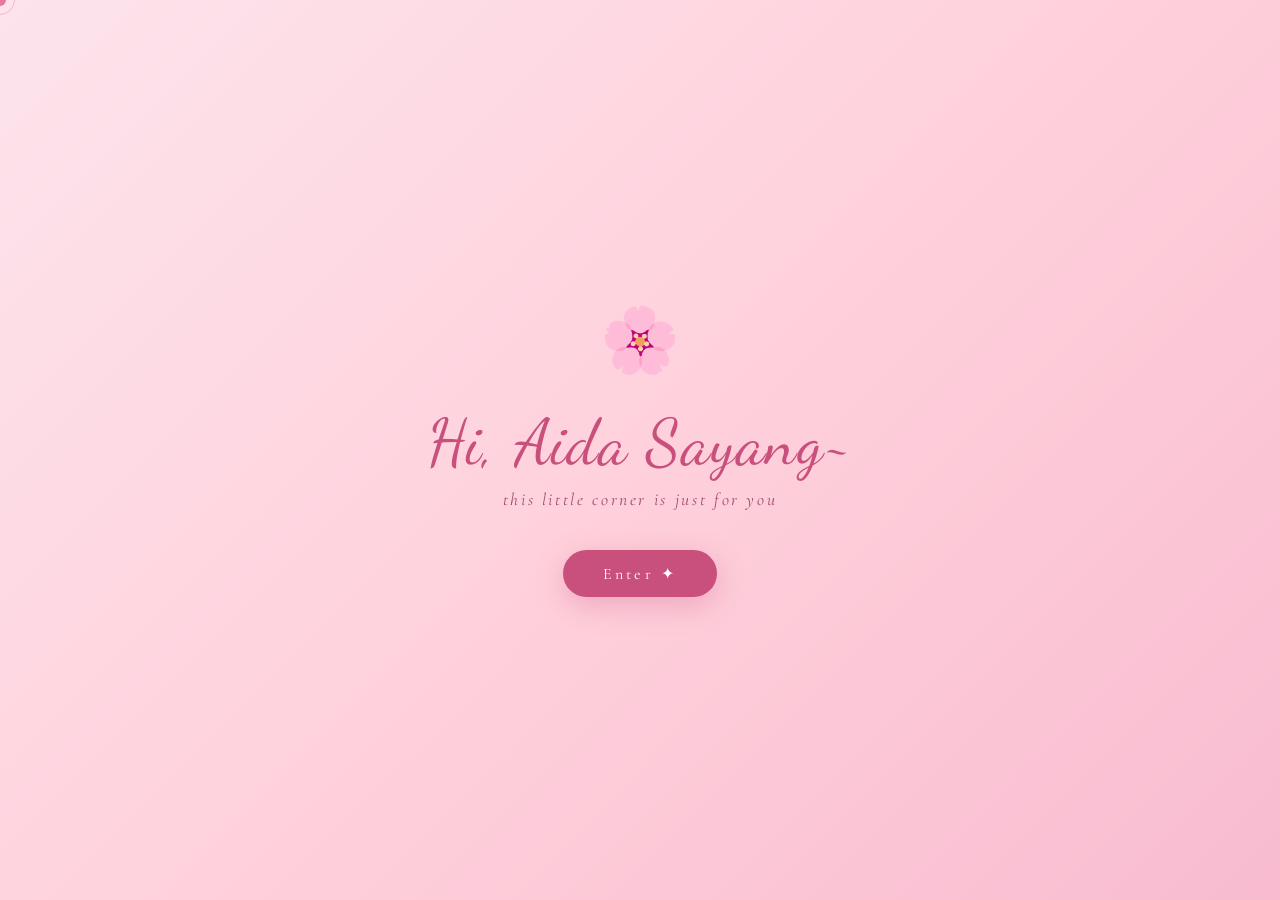
==== index.html @ 7ed012ef "change name" ====
<!DOCTYPE html>
<html lang="id">
<head>
<meta charset="UTF-8">
<meta name="viewport" content="width=device-width, initial-scale=1.0">
<title>For You, My Love 🌸</title>
<link href="https://fonts.googleapis.com/css2?family=Playfair+Display:ital,wght@0,400;0,600;1,400&family=Cormorant+Garamond:ital,wght@0,300;0,400;1,300&family=Dancing+Script:wght@400;600&display=swap" rel="stylesheet">
<link rel="stylesheet" href="style.css">
</head>
<body>

<!-- Custom cursor -->
<div class="cursor" id="cursor"></div>
<div class="cursor-trail" id="cursorTrail"></div>

<!-- Floating petals -->
<div class="petals-bg" id="petalsBg"></div>
<div class="noise"></div>

<!-- Splash -->
<div id="splash">
  <div class="splash-heart">🌸</div>
  <div class="splash-title">Hi, Aida Sayang~</div>
  <div class="splash-sub">this little corner is just for you</div>
  <button class="enter-btn" onclick="enterSite()">Enter ✦</button>
</div>

<!-- Main App -->
<div id="app">
  <nav>
    <div class="nav-logo">for you 🌸</div>
    <ul class="nav-links">
      <li><a href="#" class="active" onclick="showSection('home',this)">Home</a></li>
      <!-- <li><a href="#" onclick="showSection('words',this)">Kata-Kata</a></li> -->
      <li><a href="#" onclick="showSection('letter',this)">Surat</a></li>
      <li><a href="#" onclick="showSection('wish',this)">Pilih Perasaan</a></li>
    </ul>
  </nav>

  <!-- HOME -->
  <section id="home" class="active">
    <div class="home-inner">
      <div class="home-emoji">✦ 🌷 ✦</div>
      <div class="home-greeting">Hello, my Kisah</div>
      <h1 class="home-title">Kamu adalah<br>bagian terindah<br>dari hariku</h1>
      <p class="home-desc">
        Setiap hari bersamamu terasa seperti halaman favorit dari buku yang tidak ingin aku selesaikan.
        Aku membuatkan tempat kecil ini, hanya untukmu.
      </p>
      <div class="home-cta">
        <!-- <button class="btn-primary" onclick="showSection('words', document.querySelector('.nav-links a:nth-child(2)'))">Baca Kata-Kata 💌</button> -->
        <button class="btn-ghost" onclick="showSection('wish', document.querySelector('.nav-links li:last-child a'))">Pilih Perasaanmu</button>
      </div>
    </div>
  </section>

  <!-- WORDS -->
  <section id="words">
    <div class="words-inner">
      <div class="section-label">untuk kamu</div>
      <h2 class="section-title">Kata-Kata dari Hatiku</h2>
      <div class="quote-card" id="quoteCard">
        <div class="quote-text" id="quoteText">Loading...</div>
        <div class="quote-author" id="quoteAuthor">— untukmu</div>
      </div>
      <div class="quote-nav" id="quoteDots"></div>
      <div style="margin-top:2rem; display:flex; gap:1rem; justify-content:center;">
        <button class="btn-ghost" onclick="prevQuote()">← Sebelumnya</button>
        <button class="btn-primary" onclick="nextQuote()">Selanjutnya →</button>
      </div>
    </div>
  </section>

  <!-- LETTER -->
  <section id="letter">
    <div class="letter-inner">
      <div class="letter-date">🌸 Untuk kamu, hari ini dan seterusnya</div>
      <div class="letter-body">
        <p>Aida,</p>
        <!-- <p>
          Ada banyak hal yang ingin aku katakan, tapi kata-kata selalu terasa terlalu kecil untuk menampung semua yang aku rasakan.
        </p>
        <p>
          Kamu bukan hanya seseorang yang hadir di hariku — kamu adalah alasan aku tersenyum sebelum tidur, dan pikiran pertama yang muncul saat aku membuka mata.
        </p>
        <p>
          Aku bersyukur untuk setiap momen bersamamu. Untuk tawa kita, untuk diam-diam yang nyaman, untuk semua hal kecil yang hanya kita yang tahu.
        </p>
        <p>
          Tetaplah menjadi dirimu yang apa adanya. Karena versi itulah yang paling aku cintai.
        </p> -->
      </div>
      <!-- <div class="letter-sign">dengan cinta, selalu 🌷</div> -->
    </div>
  </section>

  <!-- WISH -->
  <section id="wish">
    <div class="wish-inner">
      <div class="section-label">interaktif</div>
      <h2 class="section-title">Hari ini kamu merasa...</h2>
      <div class="wish-cards" id="wishCards">
        <div class="wish-card" onclick="pickWish(this, 0)">
          <span class="wish-emoji">🥰</span>
          <span class="wish-label">Bahagia</span>
        </div>
        <div class="wish-card" onclick="pickWish(this, 1)">
          <span class="wish-emoji">🫠</span>
          <span class="wish-label">Lelah</span>
        </div>
        <div class="wish-card" onclick="pickWish(this, 2)">
          <span class="wish-emoji">😔</span>
          <span class="wish-label">Sedih</span>
        </div>
        <div class="wish-card" onclick="pickWish(this, 3)">
          <span class="wish-emoji">🤩</span>
          <span class="wish-label">Semangat</span>
        </div>
        <div class="wish-card" onclick="pickWish(this, 4)">
          <span class="wish-emoji">🥺</span>
          <span class="wish-label">Kangen</span>
        </div>
        <div class="wish-card" onclick="pickWish(this, 5)">
          <span class="wish-emoji">😌</span>
          <span class="wish-label">Tenang</span>
        </div>
      </div>
      <div class="wish-response" id="wishResponse"></div>
    </div>
  </section>
</div>

<script>
  // ── Cursor ──
  const cursor = document.getElementById('cursor');
  const trail  = document.getElementById('cursorTrail');
  let mx = 0, my = 0, tx = 0, ty = 0;
  document.addEventListener('mousemove', e => {
    mx = e.clientX; my = e.clientY;
    cursor.style.left = mx + 'px'; cursor.style.top = my + 'px';
  });
  setInterval(() => {
    tx += (mx - tx) * 0.18; ty += (my - ty) * 0.18;
    trail.style.left = tx + 'px'; trail.style.top = ty + 'px';
  }, 16);

  // ── Petals ──
  const bg = document.getElementById('petalsBg');
  for (let i = 0; i < 20; i++) {
    const p = document.createElement('div');
    p.className = 'petal';
    const size = 6 + Math.random() * 12;
    p.style.cssText = `
      left:${Math.random()*100}vw;
      width:${size}px; height:${size}px;
      animation-duration:${8+Math.random()*12}s;
      animation-delay:${Math.random()*10}s;
      opacity:0;
    `;
    bg.appendChild(p);
  }

  // ── Splash ──
  function enterSite() {
    document.getElementById('splash').classList.add('hide');
    setTimeout(() => {
      document.getElementById('splash').style.display = 'none';
      document.getElementById('app').classList.add('visible');
    }, 850);
  }

  // ── Navigation ──
  function showSection(id, el) {
    document.querySelectorAll('section').forEach(s => s.classList.remove('active'));
    document.getElementById(id).classList.add('active');
    document.querySelectorAll('.nav-links a').forEach(a => a.classList.remove('active'));
    if (el) el.classList.add('active');
  }

  // ── Quotes ──
  const quotes = [
    { text: "Kamu adalah rumah yang aku temukan tanpa sengaja, dan sekarang aku tidak mau pergi ke mana-mana.", author: "— untukmu" },
    { text: "Setiap saat bersamamu terasa seperti playlist favorit yang selalu ingin diputar ulang.", author: "— dari hatiku" },
    { text: "Bukan karena kamu sempurna, tapi karena bersama kamu aku merasa cukup dan lengkap.", author: "— selalu" },
    { text: "Jika ada satu hal yang pasti di dunia ini, itu adalah betapa berartinya kamu bagiku.", author: "— untukmu saja" },
    { text: "Caramu tertawa adalah cara terfavoritku melihat dunia menjadi lebih indah.", author: "— dengan cinta" },
    { text: "Aku tidak butuh seribu kata untuk bilang aku sayang kamu. Tapi aku bisa mengatakannya seribu kali jika kamu mau.", author: "— selamanya" },
  ];
  let qi = 0;
  function renderQuote() {
    const card = document.getElementById('quoteCard');
    card.style.opacity = 0; card.style.transform = 'translateY(10px)';
    setTimeout(() => {
      document.getElementById('quoteText').textContent = quotes[qi].text;
      document.getElementById('quoteAuthor').textContent = quotes[qi].author;
      document.querySelectorAll('.quote-dot').forEach((d,i) => d.classList.toggle('active', i===qi));
      card.style.transition = 'opacity 0.4s, transform 0.4s';
      card.style.opacity = 1; card.style.transform = 'translateY(0)';
    }, 200);
  }
  function nextQuote() { qi = (qi+1)%quotes.length; renderQuote(); }
  function prevQuote() { qi = (qi-1+quotes.length)%quotes.length; renderQuote(); }

  // Build dots
  const dotsEl = document.getElementById('quoteDots');
  quotes.forEach((_,i) => {
    const d = document.createElement('div');
    d.className = 'quote-dot' + (i===0?' active':'');
    d.onclick = () => { qi=i; renderQuote(); };
    dotsEl.appendChild(d);
  });
  renderQuote();

  // ── Wish responses ──
  const wishResp = [
    "Syukurlah! Kebahagiaanmu adalah kebahagiaanku juga. Semoga hari ini terus menyenangkan untukmu, sayang 🌸",
    "Istirahat ya, kamu sudah bekerja keras. Aku di sini kalau kamu butuh seseorang untuk bersandar. Peluk hangat darimu 🤗",
    "Aku di sini, ya. Cerita apa saja, aku mau mendengarkan. Kamu tidak pernah sendirian selama aku ada 💕",
    "Semangatmu menularkan hal positif ke sekitarmu. Kamu memang luar biasa, jangan berhenti bersinar! ✨",
    "Aku kangen kamu juga, lebih dari yang bisa aku ungkapkan. Sebentar lagi kita ketemu ya, sayang 🥺💌",
    "Ketenangan adalah tanda bahwa kamu sudah berada di tempat yang tepat. Nikmati momenmu 🌙",
  ];
  function pickWish(el, idx) {
    document.querySelectorAll('.wish-card').forEach(c => c.classList.remove('picked'));
    el.classList.add('picked');
    const resp = document.getElementById('wishResponse');
    resp.textContent = wishResp[idx];
    resp.classList.add('show');
  }
</script>
</body>
</html>
---- style.css ----
:root {
    --blush: #f9c8d9;
    --rose: #e8769f;
    --deep-rose: #c94f7c;
    --petal: #fde8ef;
    --cream: #fff5f8;
    --mauve: #9e4d6e;
    --soft-pink: #f2b5cb;
    --gold: #d4a574;
    --text-dark: #4a2035;
    --text-mid: #7a4060;
}

* {
    margin: 0;
    padding: 0;
    box-sizing: border-box;
}

body {
    background: var(--cream);
    font-family: 'Cormorant Garamond', serif;
    color: var(--text-dark);
    min-height: 100vh;
    overflow-x: hidden;
    cursor: none;
}

/* Custom Cursor */
.cursor {
    width: 12px;
    height: 12px;
    background: var(--rose);
    border-radius: 50%;
    position: fixed;
    pointer-events: none;
    z-index: 9999;
    transition: transform 0.15s ease, opacity 0.3s;
    transform: translate(-50%, -50%);
}

.cursor-trail {
    width: 30px;
    height: 30px;
    border: 1.5px solid var(--soft-pink);
    border-radius: 50%;
    position: fixed;
    pointer-events: none;
    z-index: 9998;
    transition: all 0.25s ease;
    transform: translate(-50%, -50%);
}

/* Floating petals background */
.petals-bg {
    position: fixed;
    inset: 0;
    pointer-events: none;
    overflow: hidden;
    z-index: 0;
}

.petal {
    position: absolute;
    width: 10px;
    height: 10px;
    background: var(--blush);
    border-radius: 50% 0 50% 0;
    opacity: 0;
    animation: floatPetal linear infinite;
}

@keyframes floatPetal {
    0% {
        transform: translateY(-20px) rotate(0deg);
        opacity: 0;
    }

    10% {
        opacity: 0.6;
    }

    90% {
        opacity: 0.4;
    }

    100% {
        transform: translateY(110vh) rotate(720deg);
        opacity: 0;
    }
}

/* Noise texture overlay */
.noise {
    position: fixed;
    inset: 0;
    z-index: 1;
    pointer-events: none;
    opacity: 0.025;
    background-image: url("data:image/svg+xml,%3Csvg viewBox='0 0 256 256' xmlns='http://www.w3.org/2000/svg'%3E%3Cfilter id='n'%3E%3CfeTurbulence type='fractalNoise' baseFrequency='0.9' numOctaves='4'/%3E%3C/filter%3E%3Crect width='100%25' height='100%25' filter='url(%23n)'/%3E%3C/svg%3E");
    background-size: 256px;
}

/* ── SPLASH SCREEN ── */
#splash {
    position: fixed;
    inset: 0;
    background: linear-gradient(135deg, #fce4ec 0%, #ffd1dc 50%, #f8bbd0 100%);
    display: flex;
    flex-direction: column;
    align-items: center;
    justify-content: center;
    z-index: 1000;
    transition: opacity 0.8s ease, transform 0.8s ease;
}

#splash.hide {
    opacity: 0;
    transform: scale(1.05);
    pointer-events: none;
}

.splash-heart {
    font-size: 4rem;
    animation: heartbeat 1.2s ease-in-out infinite;
    margin-bottom: 1.5rem;
}

@keyframes heartbeat {

    0%,
    100% {
        transform: scale(1);
    }

    30% {
        transform: scale(1.25);
    }

    60% {
        transform: scale(1.1);
    }
}

.splash-title {
    font-family: 'Dancing Script', cursive;
    font-size: clamp(2.5rem, 6vw, 4rem);
    color: var(--deep-rose);
    text-align: center;
    letter-spacing: 0.02em;
    margin-bottom: 0.5rem;
}

.splash-sub {
    font-family: 'Cormorant Garamond', serif;
    font-size: 1.1rem;
    color: var(--mauve);
    letter-spacing: 0.15em;
    margin-bottom: 2.5rem;
    font-style: italic;
}

.enter-btn {
    background: var(--deep-rose);
    color: white;
    border: none;
    padding: 0.85rem 2.5rem;
    border-radius: 50px;
    font-family: 'Cormorant Garamond', serif;
    font-size: 1rem;
    letter-spacing: 0.2em;
    cursor: none;
    transition: all 0.3s ease;
    box-shadow: 0 8px 30px rgba(201, 79, 124, 0.3);
}

.enter-btn:hover {
    background: var(--mauve);
    transform: translateY(-3px);
    box-shadow: 0 12px 40px rgba(201, 79, 124, 0.4);
}

/* ── MAIN LAYOUT ── */
#app {
    position: relative;
    z-index: 2;
    min-height: 100vh;
    opacity: 0;
    transition: opacity 0.8s ease 0.3s;
}

#app.visible {
    opacity: 1;
}

/* ── NAV ── */
nav {
    position: fixed;
    top: 0;
    left: 0;
    right: 0;
    padding: 1.2rem 2rem;
    display: flex;
    align-items: center;
    justify-content: space-between;
    background: rgba(255, 245, 248, 0.85);
    backdrop-filter: blur(12px);
    border-bottom: 1px solid rgba(232, 118, 159, 0.15);
    z-index: 100;
}

.nav-logo {
    font-family: 'Dancing Script', cursive;
    font-size: 1.6rem;
    color: var(--deep-rose);
    letter-spacing: 0.05em;
}

.nav-links {
    display: flex;
    gap: 0.25rem;
    list-style: none;
}

.nav-links li a {
    text-decoration: none;
    color: var(--text-mid);
    font-size: 0.85rem;
    letter-spacing: 0.12em;
    padding: 0.5rem 0.9rem;
    border-radius: 20px;
    transition: all 0.25s ease;
    font-family: 'Cormorant Garamond', serif;
}

.nav-links li a:hover,
.nav-links li a.active {
    background: var(--blush);
    color: var(--deep-rose);
}

/* ── SECTIONS ── */
section {
    min-height: 100vh;
    display: none;
    flex-direction: column;
    align-items: center;
    justify-content: center;
    padding: 6rem 2rem 3rem;
    animation: fadeSection 0.6s ease forwards;
}

section.active {
    display: flex;
}

@keyframes fadeSection {
    from {
        opacity: 0;
        transform: translateY(20px);
    }

    to {
        opacity: 1;
        transform: translateY(0);
    }
}

/* ── HOME ── */
.home-inner {
    text-align: center;
    max-width: 680px;
}

.home-emoji {
    font-size: 3rem;
    margin-bottom: 1rem;
}

.home-greeting {
    font-family: 'Playfair Display', serif;
    font-size: clamp(1rem, 2.5vw, 1.15rem);
    letter-spacing: 0.25em;
    color: var(--rose);
    margin-bottom: 0.75rem;
    text-transform: uppercase;
}

.home-title {
    font-family: 'Dancing Script', cursive;
    font-size: clamp(2.8rem, 7vw, 5rem);
    color: var(--deep-rose);
    line-height: 1.15;
    margin-bottom: 1.5rem;
}

.home-desc {
    font-size: 1.2rem;
    color: var(--text-mid);
    line-height: 1.9;
    font-style: italic;
    margin-bottom: 2.5rem;
}

.home-cta {
    display: flex;
    gap: 1rem;
    flex-wrap: wrap;
    justify-content: center;
}

.btn-primary {
    background: var(--deep-rose);
    color: white;
    border: none;
    padding: 0.8rem 2rem;
    border-radius: 50px;
    font-family: 'Cormorant Garamond', serif;
    font-size: 0.95rem;
    letter-spacing: 0.15em;
    cursor: none;
    transition: all 0.3s;
    box-shadow: 0 6px 25px rgba(201, 79, 124, 0.25);
}

.btn-primary:hover {
    transform: translateY(-3px);
    box-shadow: 0 10px 35px rgba(201, 79, 124, 0.35);
}

.btn-ghost {
    background: transparent;
    color: var(--deep-rose);
    border: 1.5px solid var(--soft-pink);
    padding: 0.8rem 2rem;
    border-radius: 50px;
    font-family: 'Cormorant Garamond', serif;
    font-size: 0.95rem;
    letter-spacing: 0.15em;
    cursor: none;
    transition: all 0.3s;
}

.btn-ghost:hover {
    background: var(--petal);
    border-color: var(--rose);
    transform: translateY(-3px);
}

/* ── WORDS (Quote Section) ── */
.words-inner {
    max-width: 680px;
    width: 100%;
    text-align: center;
}

.section-label {
    font-family: 'Playfair Display', serif;
    font-size: 0.8rem;
    letter-spacing: 0.3em;
    color: var(--rose);
    text-transform: uppercase;
    margin-bottom: 0.75rem;
}

.section-title {
    font-family: 'Dancing Script', cursive;
    font-size: clamp(2rem, 5vw, 3rem);
    color: var(--deep-rose);
    margin-bottom: 2rem;
}

.quote-card {
    background: white;
    border: 1px solid rgba(232, 118, 159, 0.2);
    border-radius: 20px;
    padding: 2.5rem;
    margin-bottom: 1.5rem;
    box-shadow: 0 4px 30px rgba(249, 200, 217, 0.3);
    position: relative;
    overflow: hidden;
    transition: transform 0.3s, box-shadow 0.3s;
}

.quote-card::before {
    content: '"';
    font-family: 'Playfair Display', serif;
    font-size: 8rem;
    color: var(--blush);
    position: absolute;
    top: -1rem;
    left: 0.5rem;
    line-height: 1;
    pointer-events: none;
}

.quote-card:hover {
    transform: translateY(-6px);
    box-shadow: 0 12px 40px rgba(232, 118, 159, 0.2);
}

.quote-text {
    font-size: 1.25rem;
    line-height: 1.85;
    color: var(--text-dark);
    font-style: italic;
    position: relative;
    z-index: 1;
}

.quote-author {
    margin-top: 1rem;
    font-size: 0.85rem;
    letter-spacing: 0.15em;
    color: var(--rose);
}

.quote-nav {
    display: flex;
    gap: 0.75rem;
    justify-content: center;
    margin-top: 1.5rem;
}

.quote-dot {
    width: 8px;
    height: 8px;
    border-radius: 50%;
    background: var(--blush);
    cursor: none;
    transition: all 0.3s;
}

.quote-dot.active {
    background: var(--deep-rose);
    transform: scale(1.3);
}

/* ── GALLERY (Mood Board) ── */
.gallery-inner {
    max-width: 780px;
    width: 100%;
}

/* ── LETTER ── */
.letter-inner {
    max-width: 600px;
    background: white;
    border-radius: 24px;
    padding: 3rem;
    box-shadow: 0 8px 50px rgba(249, 200, 217, 0.35);
    border: 1px solid rgba(232, 118, 159, 0.15);
    position: relative;
}

.letter-inner::before {
    content: '';
    position: absolute;
    inset: 8px;
    border: 1px dashed rgba(232, 118, 159, 0.3);
    border-radius: 18px;
    pointer-events: none;
}

.letter-date {
    font-size: 0.85rem;
    letter-spacing: 0.15em;
    color: var(--rose);
    margin-bottom: 1.5rem;
}

.letter-body {
    font-size: 1.1rem;
    line-height: 2;
    color: var(--text-dark);
    font-style: italic;
}

.letter-body p {
    margin-bottom: 1rem;
}

.letter-sign {
    margin-top: 2rem;
    font-family: 'Dancing Script', cursive;
    font-size: 1.6rem;
    color: var(--deep-rose);
    text-align: right;
}

/* ── WISH (Interactive) ── */
.wish-inner {
    max-width: 580px;
    text-align: center;
}

.wish-cards {
    display: grid;
    grid-template-columns: repeat(2, 1fr);
    gap: 1rem;
    margin-top: 1.5rem;
}

.wish-card {
    background: white;
    border: 1.5px solid rgba(232, 118, 159, 0.2);
    border-radius: 18px;
    padding: 1.8rem 1.2rem;
    cursor: none;
    transition: all 0.35s ease;
    text-align: center;
}

.wish-card:hover {
    border-color: var(--rose);
    background: var(--petal);
    transform: translateY(-5px);
    box-shadow: 0 10px 30px rgba(232, 118, 159, 0.2);
}

.wish-card.picked {
    background: var(--deep-rose);
    border-color: var(--deep-rose);
    transform: scale(1.04);
    box-shadow: 0 12px 35px rgba(201, 79, 124, 0.35);
}

.wish-card.picked .wish-emoji,
.wish-card.picked .wish-label {
    color: white;
}

.wish-emoji {
    font-size: 2.2rem;
    display: block;
    margin-bottom: 0.5rem;
}

.wish-label {
    font-family: 'Playfair Display', serif;
    font-size: 0.95rem;
    color: var(--text-mid);
    letter-spacing: 0.05em;
}

.wish-response {
    margin-top: 2rem;
    padding: 1.5rem;
    background: var(--petal);
    border-radius: 16px;
    font-style: italic;
    font-size: 1.1rem;
    color: var(--mauve);
    line-height: 1.8;
    display: none;
    animation: fadeSection 0.5s ease;
}

.wish-response.show {
    display: block;
}

/* ── SCROLLBAR ── */
::-webkit-scrollbar {
    width: 6px;
}

::-webkit-scrollbar-track {
    background: var(--cream);
}

::-webkit-scrollbar-thumb {
    background: var(--soft-pink);
    border-radius: 10px;
}

/* ── RESPONSIVE ── */
@media (max-width: 600px) {
    .mood-grid {
        grid-template-columns: 1fr 1fr;
    }

    .mood-card:nth-child(1),
    .mood-card:nth-child(4) {
        grid-column: span 2;
    }

    .wish-cards {
        grid-template-columns: 1fr 1fr;
    }

    nav {
        padding: 1rem 1rem;
    }

    .nav-links li a {
        padding: 0.4rem 0.6rem;
        font-size: 0.78rem;
    }

    .letter-inner {
        padding: 2rem 1.5rem;
    }
}
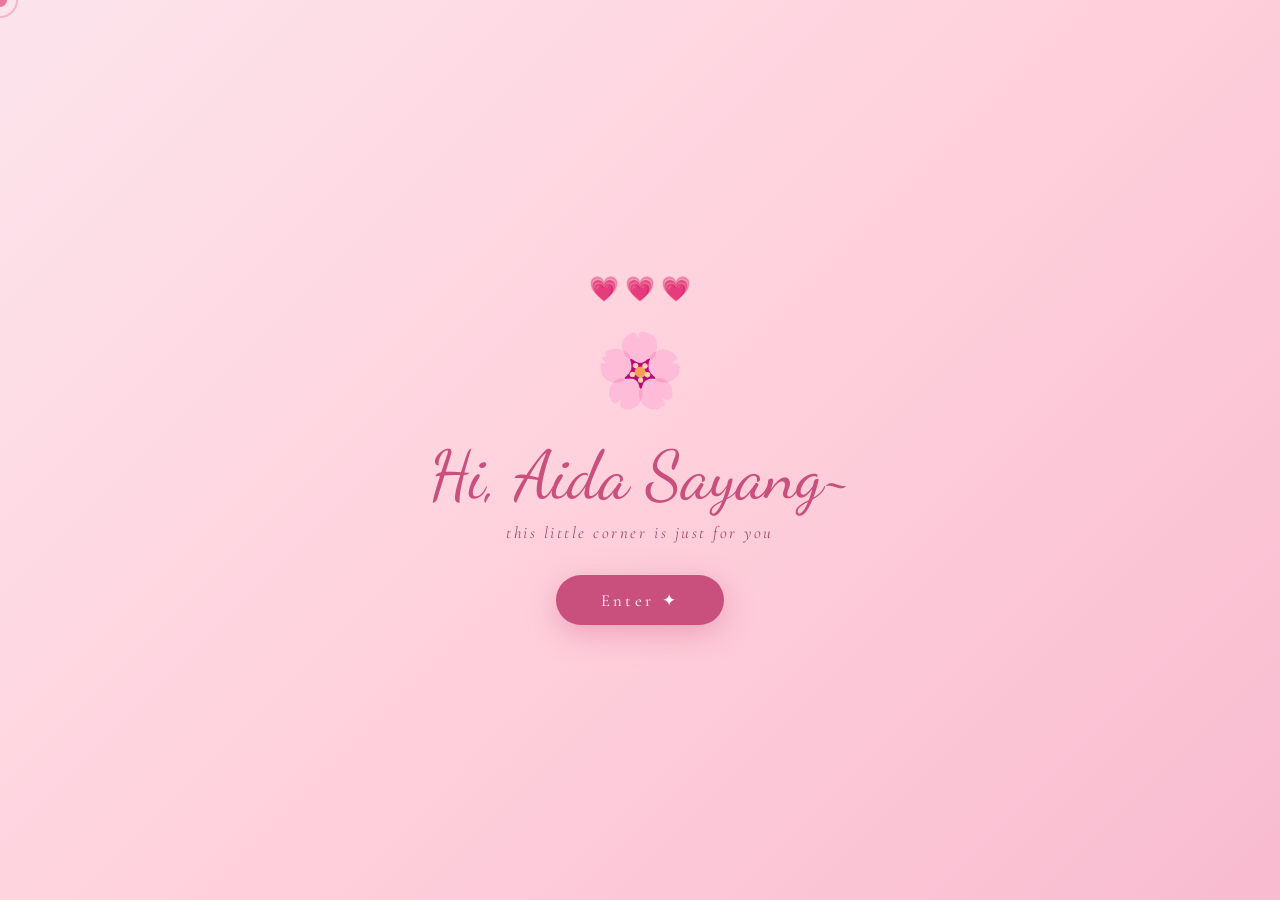
==== commit 117205d1: "add message" ====
--- a/index.html
+++ b/index.html
@@ -1,232 +1,292 @@
 <!DOCTYPE html>
 <html lang="id">
+
 <head>
-<meta charset="UTF-8">
-<meta name="viewport" content="width=device-width, initial-scale=1.0">
-<title>For You, My Love 🌸</title>
-<link href="https://fonts.googleapis.com/css2?family=Playfair+Display:ital,wght@0,400;0,600;1,400&family=Cormorant+Garamond:ital,wght@0,300;0,400;1,300&family=Dancing+Script:wght@400;600&display=swap" rel="stylesheet">
+  <meta charset="UTF-8">
+  <meta name="viewport" content="width=device-width, initial-scale=1.0">
+  <title>For You, My Love 🌸</title>
+  <link
+    href="https://fonts.googleapis.com/css2?family=Playfair+Display:ital,wght@0,400;0,600;1,400&family=Cormorant+Garamond:ital,wght@0,300;0,400;1,300&family=Dancing+Script:wght@400;600&display=swap"
+    rel="stylesheet">
 <link rel="stylesheet" href="style.css">
 </head>
+
 <body>
 
-<!-- Custom cursor -->
-<div class="cursor" id="cursor"></div>
-<div class="cursor-trail" id="cursorTrail"></div>
-
-<!-- Floating petals -->
-<div class="petals-bg" id="petalsBg"></div>
-<div class="noise"></div>
-
-<!-- Splash -->
-<div id="splash">
-  <div class="splash-heart">🌸</div>
-  <div class="splash-title">Hi, Aida Sayang~</div>
-  <div class="splash-sub">this little corner is just for you</div>
-  <button class="enter-btn" onclick="enterSite()">Enter ✦</button>
-</div>
-
-<!-- Main App -->
-<div id="app">
-  <nav>
-    <div class="nav-logo">for you 🌸</div>
-    <ul class="nav-links">
-      <li><a href="#" class="active" onclick="showSection('home',this)">Home</a></li>
-      <!-- <li><a href="#" onclick="showSection('words',this)">Kata-Kata</a></li> -->
-      <li><a href="#" onclick="showSection('letter',this)">Surat</a></li>
-      <li><a href="#" onclick="showSection('wish',this)">Pilih Perasaan</a></li>
-    </ul>
-  </nav>
-
-  <!-- HOME -->
-  <section id="home" class="active">
-    <div class="home-inner">
-      <div class="home-emoji">✦ 🌷 ✦</div>
-      <div class="home-greeting">Hello, my Kisah</div>
-      <h1 class="home-title">Kamu adalah<br>bagian terindah<br>dari hariku</h1>
-      <p class="home-desc">
-        Setiap hari bersamamu terasa seperti halaman favorit dari buku yang tidak ingin aku selesaikan.
-        Aku membuatkan tempat kecil ini, hanya untukmu.
-      </p>
-      <div class="home-cta">
-        <!-- <button class="btn-primary" onclick="showSection('words', document.querySelector('.nav-links a:nth-child(2)'))">Baca Kata-Kata 💌</button> -->
-        <button class="btn-ghost" onclick="showSection('wish', document.querySelector('.nav-links li:last-child a'))">Pilih Perasaanmu</button>
+  <div class="cursor" id="cursor"></div>
+  <div class="cursor-trail" id="trail"></div>
+  <div class="petals-bg" id="petalsBg"></div>
+  <div class="noise"></div>
+
+  <!-- SPLASH -->
+  <div id="splash">
+    <div class="splash-hearts"><span>💗</span><span>💗</span><span>💗</span></div>
+    <span class="splash-heart">🌸</span>
+    <div class="splash-title">Hi, Aida Sayang~</div>
+    <div class="splash-sub">this little corner is just for you</div>
+    <button class="enter-btn" onclick="enterSite()">Enter ✦</button>
+  </div>
+
+  <!-- APP -->
+  <div id="app">
+
+    <!-- NAV -->
+    <nav id="mainNav">
+      <div class="nav-logo">for you 🌸</div>
+      <!-- Desktop -->
+      <ul class="nav-links">
+        <li><a href="#" class="active" onclick="go('home',this)">Home</a></li>
+        <!-- <li><a href="#" onclick="go('words',this)">Kata-Kata</a></li> -->
+        <!-- <li><a href="#" onclick="go('pantun',this)">Pantun</a></li> -->
+        <!-- <li><a href="#" onclick="go('galeri',this)">Galeri</a></li> -->
+        <li><a href="#" onclick="go('letter',this)">Pesan</a></li>
+        <li><a href="#" onclick="go('wish',this)">Perasaan</a></li>
+      </ul>
+      <!-- Hamburger -->
+      <button class="hamburger" id="hamburger" onclick="toggleMenu()" aria-label="Menu">
+        <span></span><span></span><span></span>
+      </button>
+    </nav>
+
+    <!-- Mobile Drawer -->
+    <div class="mobile-menu" id="mobileMenu">
+      <span class="mobile-menu-deco">🌸</span>
+      <a href="#" onclick="goMobile('home')">Home</a>
+      <!-- <a href="#" onclick="goMobile('words')">Kata-Kata</a> -->
+      <!-- <a href="#" onclick="goMobile('pantun')">Pantun</a> -->
+      <!-- <a href="#" onclick="goMobile('galeri')">Galeri</a> -->
+      <a href="#" onclick="goMobile('letter')">Pesan</a>
+      <a href="#" onclick="goMobile('wish')">Perasaan</a>
+    </div>
+
+    <!-- HOME -->
+    <section id="home" class="active">
+      <div class="home-inner">
+        <span class="home-emoji">✦ 🌷 ✦</span>
+        <div class="home-greeting">Hello, my kisah</div>
+        <h1 class="home-title">Kamu adalah<br>bagian terindah<br>dari hariku</h1>
+        <p class="home-desc">Setiap hari bersamamu terasa seperti halaman favorit dari buku yang tidak ingin aku
+          selesaikan. Aku membuatkan tempat kecil ini, hanya untukmu.</p>
+        <div class="home-cta">
+          <!-- <button class="btn-primary" onclick="go('galeri',null)">Lihat Galeri 📸</button> -->
+          <button class="btn-ghost" onclick="go('wish',null)">Pilih Perasaanmu</button>
+        </div>
       </div>
-    </div>
-  </section>
-
-  <!-- WORDS -->
-  <section id="words">
-    <div class="words-inner">
-      <div class="section-label">untuk kamu</div>
-      <h2 class="section-title">Kata-Kata dari Hatiku</h2>
-      <div class="quote-card" id="quoteCard">
-        <div class="quote-text" id="quoteText">Loading...</div>
-        <div class="quote-author" id="quoteAuthor">— untukmu</div>
+    </section>
+
+    <!-- PESAN -->
+    <section id="letter">
+      <div class="letter-wrap">
+        <div class="section-label">kotak pesan</div>
+        <h2 class="section-title">Kirim Pesan Untukku 💌</h2>
+        <div class="letter-tabs">
+          <button class="tab-btn active" id="tabWrite" onclick="switchTab('write')">✏️ Tulis Pesan</button>
+          <button class="tab-btn" id="tabRead" onclick="switchTab('read')">🔒 Baca Pesan</button>
+        </div>
+        <div id="tabWriteContent">
+          <div class="letter-form">
+            <label class="form-label" for="msgName">pengirim</label>
+            <input id="msgName" class="form-input" type="text" placeholder="ur name" maxlength="50">
+            <label class="form-label" for="msgText">Pesanmu</label>
+            <textarea id="msgText" class="form-input" placeholder="Tuliskan apa yang kamu rasakan" maxlength="500"
+              oninput="updateCount()"></textarea>
+            <div class="form-footer">
+              <span class="char-count" id="charCount">0 / 500</span>
+              <button class="btn-primary" onclick="sendMsg()">Kirim 💌</button>
+            </div>
+          </div>
+          <div class="send-success" id="sendSuccess">
+            <p>💗 Pesanmu sudah terkirim, sayang!<br>Aku pasti akan membacanya dengan senyum~</p>
+          </div>
+        </div>
+        <div id="tabReadContent">
+          <div id="lockScreen" class="lock-screen">
+            <span class="lock-icon">🔐</span>
+            <div class="lock-title">Khusus untukmu</div>
+            <div class="lock-sub">Masukkan kata sandi untuk membaca pesan</div>
+            <div class="pass-row">
+              <input id="passInput" class="pass-input" type="password" placeholder="kata sandi..."
+                onkeydown="if(event.key==='Enter')checkPass()">
+              <button class="btn-primary" onclick="checkPass()">Buka 🔓</button>
+            </div>
+            <div class="pass-err" id="passErr">❌ Kata sandi salah, sayang~</div>
+            <div style="margin-top:1rem;font-size:.82rem;color:var(--soft-pink);font-style:italic;">Hint: kata sayang +
+              ku</div>
+          </div>
+          <div id="msgBox" style="display:none">
+            <div class="msg-box-header">
+              <span class="msg-count" id="msgCount"></span>
+              <button class="lock-again-btn" onclick="lockAgain()">🔒 Kunci kembali</button>
+            </div>
+            <div class="messages-list" id="messagesList"></div>
+          </div>
+        </div>
       </div>
-      <div class="quote-nav" id="quoteDots"></div>
-      <div style="margin-top:2rem; display:flex; gap:1rem; justify-content:center;">
-        <button class="btn-ghost" onclick="prevQuote()">← Sebelumnya</button>
-        <button class="btn-primary" onclick="nextQuote()">Selanjutnya →</button>
+    </section>
+
+    <!-- WISH -->
+    <section id="wish">
+      <div class="wish-inner">
+        <div class="section-label">interaktif</div>
+        <h2 class="section-title">Hari ini kamu merasa...</h2>
+        <div class="wish-cards">
+          <div class="wish-card" onclick="pickWish(this,0)"><span class="wish-emoji">🥰</span><span
+              class="wish-label">Bahagia</span></div>
+          <div class="wish-card" onclick="pickWish(this,1)"><span class="wish-emoji">🫠</span><span
+              class="wish-label">Lelah</span></div>
+          <div class="wish-card" onclick="pickWish(this,2)"><span class="wish-emoji">😔</span><span
+              class="wish-label">Sedih</span></div>
+          <div class="wish-card" onclick="pickWish(this,3)"><span class="wish-emoji">🤩</span><span
+              class="wish-label">Semangat</span></div>
+          <div class="wish-card" onclick="pickWish(this,4)"><span class="wish-emoji">🥺</span><span
+              class="wish-label">Kangen</span></div>
+          <div class="wish-card" onclick="pickWish(this,5)"><span class="wish-emoji">😌</span><span
+              class="wish-label">Tenang</span></div>
+        </div>
+        <div class="wish-response" id="wishResponse"></div>
       </div>
-    </div>
-  </section>
-
-  <!-- LETTER -->
-  <section id="letter">
-    <div class="letter-inner">
-      <div class="letter-date">🌸 Untuk kamu, hari ini dan seterusnya</div>
-      <div class="letter-body">
-        <p>Aida,</p>
-        <!-- <p>
-          Ada banyak hal yang ingin aku katakan, tapi kata-kata selalu terasa terlalu kecil untuk menampung semua yang aku rasakan.
-        </p>
-        <p>
-          Kamu bukan hanya seseorang yang hadir di hariku — kamu adalah alasan aku tersenyum sebelum tidur, dan pikiran pertama yang muncul saat aku membuka mata.
-        </p>
-        <p>
-          Aku bersyukur untuk setiap momen bersamamu. Untuk tawa kita, untuk diam-diam yang nyaman, untuk semua hal kecil yang hanya kita yang tahu.
-        </p>
-        <p>
-          Tetaplah menjadi dirimu yang apa adanya. Karena versi itulah yang paling aku cintai.
-        </p> -->
-      </div>
-      <!-- <div class="letter-sign">dengan cinta, selalu 🌷</div> -->
-    </div>
-  </section>
-
-  <!-- WISH -->
-  <section id="wish">
-    <div class="wish-inner">
-      <div class="section-label">interaktif</div>
-      <h2 class="section-title">Hari ini kamu merasa...</h2>
-      <div class="wish-cards" id="wishCards">
-        <div class="wish-card" onclick="pickWish(this, 0)">
-          <span class="wish-emoji">🥰</span>
-          <span class="wish-label">Bahagia</span>
-        </div>
-        <div class="wish-card" onclick="pickWish(this, 1)">
-          <span class="wish-emoji">🫠</span>
-          <span class="wish-label">Lelah</span>
-        </div>
-        <div class="wish-card" onclick="pickWish(this, 2)">
-          <span class="wish-emoji">😔</span>
-          <span class="wish-label">Sedih</span>
-        </div>
-        <div class="wish-card" onclick="pickWish(this, 3)">
-          <span class="wish-emoji">🤩</span>
-          <span class="wish-label">Semangat</span>
-        </div>
-        <div class="wish-card" onclick="pickWish(this, 4)">
-          <span class="wish-emoji">🥺</span>
-          <span class="wish-label">Kangen</span>
-        </div>
-        <div class="wish-card" onclick="pickWish(this, 5)">
-          <span class="wish-emoji">😌</span>
-          <span class="wish-label">Tenang</span>
-        </div>
-      </div>
-      <div class="wish-response" id="wishResponse"></div>
-    </div>
-  </section>
-</div>
-
-<script>
-  // ── Cursor ──
-  const cursor = document.getElementById('cursor');
-  const trail  = document.getElementById('cursorTrail');
-  let mx = 0, my = 0, tx = 0, ty = 0;
-  document.addEventListener('mousemove', e => {
-    mx = e.clientX; my = e.clientY;
-    cursor.style.left = mx + 'px'; cursor.style.top = my + 'px';
-  });
-  setInterval(() => {
-    tx += (mx - tx) * 0.18; ty += (my - ty) * 0.18;
-    trail.style.left = tx + 'px'; trail.style.top = ty + 'px';
-  }, 16);
-
-  // ── Petals ──
-  const bg = document.getElementById('petalsBg');
-  for (let i = 0; i < 20; i++) {
-    const p = document.createElement('div');
-    p.className = 'petal';
-    const size = 6 + Math.random() * 12;
-    p.style.cssText = `
-      left:${Math.random()*100}vw;
-      width:${size}px; height:${size}px;
-      animation-duration:${8+Math.random()*12}s;
-      animation-delay:${Math.random()*10}s;
-      opacity:0;
-    `;
-    bg.appendChild(p);
-  }
-
-  // ── Splash ──
-  function enterSite() {
-    document.getElementById('splash').classList.add('hide');
-    setTimeout(() => {
-      document.getElementById('splash').style.display = 'none';
-      document.getElementById('app').classList.add('visible');
-    }, 850);
-  }
-
-  // ── Navigation ──
-  function showSection(id, el) {
-    document.querySelectorAll('section').forEach(s => s.classList.remove('active'));
-    document.getElementById(id).classList.add('active');
-    document.querySelectorAll('.nav-links a').forEach(a => a.classList.remove('active'));
-    if (el) el.classList.add('active');
-  }
-
-  // ── Quotes ──
-  const quotes = [
-    { text: "Kamu adalah rumah yang aku temukan tanpa sengaja, dan sekarang aku tidak mau pergi ke mana-mana.", author: "— untukmu" },
-    { text: "Setiap saat bersamamu terasa seperti playlist favorit yang selalu ingin diputar ulang.", author: "— dari hatiku" },
-    { text: "Bukan karena kamu sempurna, tapi karena bersama kamu aku merasa cukup dan lengkap.", author: "— selalu" },
-    { text: "Jika ada satu hal yang pasti di dunia ini, itu adalah betapa berartinya kamu bagiku.", author: "— untukmu saja" },
-    { text: "Caramu tertawa adalah cara terfavoritku melihat dunia menjadi lebih indah.", author: "— dengan cinta" },
-    { text: "Aku tidak butuh seribu kata untuk bilang aku sayang kamu. Tapi aku bisa mengatakannya seribu kali jika kamu mau.", author: "— selamanya" },
-  ];
-  let qi = 0;
-  function renderQuote() {
-    const card = document.getElementById('quoteCard');
-    card.style.opacity = 0; card.style.transform = 'translateY(10px)';
-    setTimeout(() => {
-      document.getElementById('quoteText').textContent = quotes[qi].text;
-      document.getElementById('quoteAuthor').textContent = quotes[qi].author;
-      document.querySelectorAll('.quote-dot').forEach((d,i) => d.classList.toggle('active', i===qi));
-      card.style.transition = 'opacity 0.4s, transform 0.4s';
-      card.style.opacity = 1; card.style.transform = 'translateY(0)';
-    }, 200);
-  }
-  function nextQuote() { qi = (qi+1)%quotes.length; renderQuote(); }
-  function prevQuote() { qi = (qi-1+quotes.length)%quotes.length; renderQuote(); }
-
-  // Build dots
-  const dotsEl = document.getElementById('quoteDots');
-  quotes.forEach((_,i) => {
-    const d = document.createElement('div');
-    d.className = 'quote-dot' + (i===0?' active':'');
-    d.onclick = () => { qi=i; renderQuote(); };
-    dotsEl.appendChild(d);
-  });
-  renderQuote();
-
-  // ── Wish responses ──
-  const wishResp = [
-    "Syukurlah! Kebahagiaanmu adalah kebahagiaanku juga. Semoga hari ini terus menyenangkan untukmu, sayang 🌸",
-    "Istirahat ya, kamu sudah bekerja keras. Aku di sini kalau kamu butuh seseorang untuk bersandar. Peluk hangat darimu 🤗",
-    "Aku di sini, ya. Cerita apa saja, aku mau mendengarkan. Kamu tidak pernah sendirian selama aku ada 💕",
-    "Semangatmu menularkan hal positif ke sekitarmu. Kamu memang luar biasa, jangan berhenti bersinar! ✨",
-    "Aku kangen kamu juga, lebih dari yang bisa aku ungkapkan. Sebentar lagi kita ketemu ya, sayang 🥺💌",
-    "Ketenangan adalah tanda bahwa kamu sudah berada di tempat yang tepat. Nikmati momenmu 🌙",
-  ];
-  function pickWish(el, idx) {
-    document.querySelectorAll('.wish-card').forEach(c => c.classList.remove('picked'));
-    el.classList.add('picked');
-    const resp = document.getElementById('wishResponse');
-    resp.textContent = wishResp[idx];
-    resp.classList.add('show');
-  }
-</script>
+    </section>
+
+  </div><!-- #app -->
+
+  <script>
+    // ── CURSOR ──
+    const cursor = document.getElementById('cursor'), trail = document.getElementById('trail');
+    let mx = 0, my = 0, tx = 0, ty = 0;
+    document.addEventListener('mousemove', e => {
+      mx = e.clientX; my = e.clientY;
+      cursor.style.left = mx + 'px'; cursor.style.top = my + 'px';
+    });
+    setInterval(() => { tx += (mx - tx) * .16; ty += (my - ty) * .16; trail.style.left = tx + 'px'; trail.style.top = ty + 'px'; }, 16);
+
+    // Sparks
+    const sparks = ['💗', '✨', '🌸', '💕', '⭐', '🌷'];
+    document.addEventListener('click', e => {
+      for (let i = 0; i < 4; i++) {
+        const s = document.createElement('div'); s.className = 'spark';
+        const dx = (Math.random() - .5) * 80, dy = (Math.random() - .5) * 80;
+        s.style.cssText = `left:${e.clientX}px;top:${e.clientY}px;--dx:${dx}px;--dy:${dy}px;animation-delay:${i * .05}s;`;
+        s.textContent = sparks[Math.floor(Math.random() * sparks.length)];
+        document.body.appendChild(s); setTimeout(() => s.remove(), 900);
+      }
+    });
+
+    // ── PETALS ──
+    const bg = document.getElementById('petalsBg');
+    const cols = ['#f9c8d9', '#fce4ec', '#f2b5cb', '#fdd5e3', '#ffeef4'];
+    for (let i = 0; i < 22; i++) {
+      const p = document.createElement('div'); p.className = 'petal';
+      const sz = 5 + Math.random() * 14;
+      p.style.cssText = `left:${Math.random() * 100}vw;width:${sz}px;height:${sz}px;background:${cols[i % cols.length]};animation-duration:${9 + Math.random() * 13}s;animation-delay:${Math.random() * 12}s;`;
+      bg.appendChild(p);
+    }
+
+    // ── SPLASH ──
+    function enterSite() {
+      document.getElementById('splash').classList.add('hide');
+      setTimeout(() => { document.getElementById('splash').style.display = 'none'; document.getElementById('app').classList.add('visible'); }, 900);
+    }
+
+    // ── NAV ──
+    window.addEventListener('scroll', () => document.getElementById('mainNav').classList.toggle('scrolled', window.scrollY > 10));
+
+    let menuOpen = false;
+    function toggleMenu() {
+      menuOpen = !menuOpen;
+      document.getElementById('hamburger').classList.toggle('open', menuOpen);
+      document.getElementById('mobileMenu').classList.toggle('open', menuOpen);
+      document.body.style.overflow = menuOpen ? 'hidden' : '';
+    }
+    function closeMenu() {
+      menuOpen = false;
+      document.getElementById('hamburger').classList.remove('open');
+      document.getElementById('mobileMenu').classList.remove('open');
+      document.body.style.overflow = '';
+    }
+    function go(id, el) {
+      document.querySelectorAll('section').forEach(s => s.classList.remove('active'));
+      document.getElementById(id).classList.add('active');
+      document.querySelectorAll('.nav-links a').forEach(a => a.classList.remove('active'));
+      if (el) el.classList.add('active');
+      window.scrollTo(0, 0);
+    }
+    function goMobile(id) {
+      go(id, null);
+      // highlight mobile menu link
+      document.querySelectorAll('.mobile-menu a').forEach(a => a.classList.remove('active'));
+      closeMenu();
+    }
+
+    // ── MESSAGES ──
+    const READ_PASS = 'sayangku'; const STORE = 'love_msgs_v2';
+    function getMsgs() { try { return JSON.parse(localStorage.getItem(STORE)) || []; } catch { return []; } }
+    function saveMsgs(m) { localStorage.setItem(STORE, JSON.stringify(m)); }
+    function updateCount() { document.getElementById('charCount').textContent = document.getElementById('msgText').value.length + ' / 500'; }
+    function sendMsg() {
+      const name = (document.getElementById('msgName').value || 'Anonim').trim();
+      const text = document.getElementById('msgText').value.trim();
+      if (!text) { document.getElementById('msgText').focus(); return; }
+      const msgs = getMsgs();
+      msgs.unshift({ name, text, time: new Date().toLocaleString('id-ID', { day: '2-digit', month: 'long', year: 'numeric', hour: '2-digit', minute: '2-digit' }) });
+      saveMsgs(msgs);
+      document.getElementById('msgName').value = '';
+      document.getElementById('msgText').value = '';
+      document.getElementById('charCount').textContent = '0 / 500';
+      const s = document.getElementById('sendSuccess'); s.classList.add('show');
+      setTimeout(() => s.classList.remove('show'), 4500);
+    }
+    function switchTab(t) {
+      document.getElementById('tabWriteContent').style.display = t === 'write' ? 'block' : 'none';
+      document.getElementById('tabReadContent').style.display = t === 'read' ? 'block' : 'none';
+      document.getElementById('tabWrite').classList.toggle('active', t === 'write');
+      document.getElementById('tabRead').classList.toggle('active', t === 'read');
+      if (t === 'read') { document.getElementById('lockScreen').style.display = 'block'; document.getElementById('msgBox').style.display = 'none'; }
+    }
+    function checkPass() {
+      const v = document.getElementById('passInput').value;
+      const err = document.getElementById('passErr');
+      if (v === READ_PASS) {
+        document.getElementById('lockScreen').style.display = 'none';
+        document.getElementById('msgBox').style.display = 'block';
+        document.getElementById('passInput').value = ''; err.style.display = 'none';
+        renderMsgs();
+      } else {
+        err.style.display = 'block';
+        const inp = document.getElementById('passInput');
+        inp.style.animation = 'none';
+        setTimeout(() => { inp.style.animation = 'wobble .4s ease'; }, 10);
+      }
+    }
+    function lockAgain() { document.getElementById('lockScreen').style.display = 'block'; document.getElementById('msgBox').style.display = 'none'; }
+    function renderMsgs() {
+      const msgs = getMsgs(); const list = document.getElementById('messagesList');
+      document.getElementById('msgCount').textContent = msgs.length + ' pesan masuk 💌';
+      if (!msgs.length) { list.innerHTML = '<div class="empty-msg">Belum ada pesan masuk 🌸<br>Tunggu dia mengirim pesan pertama!</div>'; return; }
+      list.innerHTML = msgs.map((m, i) => `<div class="msg-card">
+    <div class="msg-name"><span>🌸 ${m.name}</span><button class="msg-delete" onclick="delMsg(${i})">✕</button></div>
+    <div class="msg-text">${m.text.replace(/</g, '&lt;').replace(/\n/g, '<br>')}</div>
+    <div class="msg-time">📅 ${m.time}</div>
+  </div>`).join('');
+    }
+    function delMsg(i) { const m = getMsgs(); m.splice(i, 1); saveMsgs(m); renderMsgs(); }
+
+    // ── WISH ──
+    const wishResp = [
+      "Syukurlah! Kebahagiaanmu adalah kebahagiaanku juga. Semoga hari ini terus penuh senyum untukmu, sayang 🌸",
+      "Istirahat ya, kamu sudah bekerja keras. Aku di sini kalau kamu butuh seseorang untuk bersandar. Peluk hangat 🤗",
+      "Aku di sini, ya. Cerita apa saja, aku mau mendengarkan semuanya. Kamu tidak pernah sendirian selama aku ada 💕",
+      "Semangatmu itu menularkan hal positif ke semua orang di sekitarmu. Kamu memang luar biasa, terus bersinar! ✨",
+      "Aku kangen kamu juga, lebih dari yang bisa aku ungkapkan dengan kata-kata. Sebentar lagi kita ketemu ya 🥺💌",
+      "Ketenangan adalah tanda kamu sudah berada di tempat yang tepat. Nikmati momenmu, kamu berhak bahagia 🌙",
+    ];
+    function pickWish(el, idx) {
+      document.querySelectorAll('.wish-card').forEach(c => c.classList.remove('picked'));
+      el.classList.add('picked');
+      const r = document.getElementById('wishResponse');
+      r.classList.remove('show');
+      setTimeout(() => { r.textContent = wishResp[idx]; r.classList.add('show'); }, 100);
+    }
+  </script>
 </body>
-</html>
+
+</html>
--- a/style.css
+++ b/style.css
@@ -6,7 +6,6 @@
     --cream: #fff5f8;
     --mauve: #9e4d6e;
     --soft-pink: #f2b5cb;
-    --gold: #d4a574;
     --text-dark: #4a2035;
     --text-mid: #7a4060;
 }
@@ -15,6 +14,10 @@
     margin: 0;
     padding: 0;
     box-sizing: border-box;
+}
+
+html {
+    scroll-behavior: smooth;
 }
 
 body {
@@ -26,32 +29,67 @@
     cursor: none;
 }
 
-/* Custom Cursor */
+@media(pointer:coarse) {
+    body {
+        cursor: auto;
+    }
+}
+
+/* ─── CURSOR (desktop only) ─── */
+.cursor,
+.cursor-trail {
+    pointer-events: none;
+    position: fixed;
+    border-radius: 50%;
+    z-index: 9999;
+    transform: translate(-50%, -50%);
+}
+
 .cursor {
-    width: 12px;
-    height: 12px;
+    width: 14px;
+    height: 14px;
     background: var(--rose);
-    border-radius: 50%;
+    transition: width .2s, height .2s, background .2s;
+}
+
+.cursor-trail {
+    width: 36px;
+    height: 36px;
+    border: 2px solid var(--soft-pink);
+    z-index: 9998;
+    transition: all .18s ease;
+}
+
+@media(pointer:coarse) {
+
+    .cursor,
+    .cursor-trail {
+        display: none;
+    }
+}
+
+/* ─── SPARKS ─── */
+.spark {
     position: fixed;
     pointer-events: none;
-    z-index: 9999;
-    transition: transform 0.15s ease, opacity 0.3s;
-    transform: translate(-50%, -50%);
-}
-
-.cursor-trail {
-    width: 30px;
-    height: 30px;
-    border: 1.5px solid var(--soft-pink);
-    border-radius: 50%;
-    position: fixed;
-    pointer-events: none;
-    z-index: 9998;
-    transition: all 0.25s ease;
-    transform: translate(-50%, -50%);
-}
-
-/* Floating petals background */
+    z-index: 9990;
+    font-size: 1rem;
+    animation: sparkFly .8s ease-out forwards;
+}
+
+@keyframes sparkFly {
+    0% {
+        opacity: 1;
+        transform: translate(-50%, -50%) scale(1);
+    }
+
+    100% {
+        opacity: 0;
+        transform: translate(calc(-50% + var(--dx)), calc(-50% + var(--dy))) scale(.3);
+    }
+}
+
+/* ─── PETALS ─── */
 .petals-bg {
     position: fixed;
     inset: 0;
@@ -62,9 +100,6 @@
 
 .petal {
     position: absolute;
-    width: 10px;
-    height: 10px;
-    background: var(--blush);
     border-radius: 50% 0 50% 0;
     opacity: 0;
     animation: floatPetal linear infinite;
@@ -77,11 +112,11 @@
     }
 
     10% {
-        opacity: 0.6;
+        opacity: .5;
     }
 
     90% {
-        opacity: 0.4;
+        opacity: .3;
     }
 
     100% {
@@ -90,18 +125,17 @@
     }
 }
 
-/* Noise texture overlay */
 .noise {
     position: fixed;
     inset: 0;
     z-index: 1;
     pointer-events: none;
-    opacity: 0.025;
+    opacity: .025;
     background-image: url("data:image/svg+xml,%3Csvg viewBox='0 0 256 256' xmlns='http://www.w3.org/2000/svg'%3E%3Cfilter id='n'%3E%3CfeTurbulence type='fractalNoise' baseFrequency='0.9' numOctaves='4'/%3E%3C/filter%3E%3Crect width='100%25' height='100%25' filter='url(%23n)'/%3E%3C/svg%3E");
     background-size: 256px;
 }
 
-/* ── SPLASH SCREEN ── */
+/* ─── SPLASH ─── */
 #splash {
     position: fixed;
     inset: 0;
@@ -111,19 +145,20 @@
     align-items: center;
     justify-content: center;
     z-index: 1000;
-    transition: opacity 0.8s ease, transform 0.8s ease;
+    transition: opacity .9s ease, transform .9s ease;
 }
 
 #splash.hide {
     opacity: 0;
-    transform: scale(1.05);
+    transform: scale(1.06);
     pointer-events: none;
 }
 
 .splash-heart {
-    font-size: 4rem;
+    font-size: 4.5rem;
     animation: heartbeat 1.2s ease-in-out infinite;
-    margin-bottom: 1.5rem;
+    margin-bottom: 1.2rem;
+    display: block;
 }
 
 @keyframes heartbeat {
@@ -134,130 +169,343 @@
     }
 
     30% {
-        transform: scale(1.25);
+        transform: scale(1.28);
     }
 
     60% {
-        transform: scale(1.1);
+        transform: scale(1.12);
     }
 }
 
 .splash-title {
     font-family: 'Dancing Script', cursive;
-    font-size: clamp(2.5rem, 6vw, 4rem);
+    font-size: clamp(2.4rem, 6vw, 4.2rem);
     color: var(--deep-rose);
     text-align: center;
-    letter-spacing: 0.02em;
-    margin-bottom: 0.5rem;
+    margin-bottom: .4rem;
 }
 
 .splash-sub {
-    font-family: 'Cormorant Garamond', serif;
-    font-size: 1.1rem;
+    font-size: 1.05rem;
     color: var(--mauve);
-    letter-spacing: 0.15em;
-    margin-bottom: 2.5rem;
+    letter-spacing: .15em;
+    margin-bottom: 2rem;
     font-style: italic;
+    text-align: center;
+}
+
+.splash-hearts {
+    display: flex;
+    gap: .4rem;
+    margin-bottom: 1.5rem;
+}
+
+.splash-hearts span {
+    display: inline-block;
+    font-size: 1.5rem;
+    animation: bounceRow 1.5s ease-in-out infinite;
+}
+
+.splash-hearts span:nth-child(2) {
+    animation-delay: .15s;
+}
+
+.splash-hearts span:nth-child(3) {
+    animation-delay: .3s;
+}
+
+@keyframes bounceRow {
+
+    0%,
+    100% {
+        transform: translateY(0);
+    }
+
+    50% {
+        transform: translateY(-8px);
+    }
 }
 
 .enter-btn {
     background: var(--deep-rose);
     color: white;
     border: none;
-    padding: 0.85rem 2.5rem;
+    padding: .9rem 2.8rem;
     border-radius: 50px;
     font-family: 'Cormorant Garamond', serif;
-    font-size: 1rem;
-    letter-spacing: 0.2em;
-    cursor: none;
-    transition: all 0.3s ease;
-    box-shadow: 0 8px 30px rgba(201, 79, 124, 0.3);
+    font-size: 1.05rem;
+    letter-spacing: .2em;
+    cursor: pointer;
+    transition: all .3s;
+    box-shadow: 0 8px 30px rgba(201, 79, 124, .35);
+    position: relative;
+    overflow: hidden;
+}
+
+.enter-btn::after {
+    content: '';
+    position: absolute;
+    inset: 0;
+    background: linear-gradient(90deg, transparent, rgba(255, 255, 255, .25), transparent);
+    transform: translateX(-100%);
+    transition: transform .5s;
+}
+
+.enter-btn:hover::after {
+    transform: translateX(100%);
 }
 
 .enter-btn:hover {
     background: var(--mauve);
     transform: translateY(-3px);
-    box-shadow: 0 12px 40px rgba(201, 79, 124, 0.4);
-}
-
-/* ── MAIN LAYOUT ── */
+    box-shadow: 0 14px 45px rgba(201, 79, 124, .45);
+}
+
+/* ─── APP ─── */
 #app {
     position: relative;
     z-index: 2;
     min-height: 100vh;
     opacity: 0;
-    transition: opacity 0.8s ease 0.3s;
+    transition: opacity .8s ease .3s;
 }
 
 #app.visible {
     opacity: 1;
 }
 
-/* ── NAV ── */
+/* ═══════════════════════════════
+   NAV — DESKTOP + MOBILE HAMBURGER
+═══════════════════════════════ */
 nav {
     position: fixed;
     top: 0;
     left: 0;
     right: 0;
-    padding: 1.2rem 2rem;
+    padding: 1rem 2rem;
     display: flex;
     align-items: center;
     justify-content: space-between;
-    background: rgba(255, 245, 248, 0.85);
-    backdrop-filter: blur(12px);
-    border-bottom: 1px solid rgba(232, 118, 159, 0.15);
-    z-index: 100;
+    background: rgba(255, 245, 248, .92);
+    backdrop-filter: blur(16px);
+    -webkit-backdrop-filter: blur(16px);
+    border-bottom: 1px solid rgba(232, 118, 159, .18);
+    z-index: 500;
+    transition: box-shadow .3s;
+}
+
+nav.scrolled {
+    box-shadow: 0 4px 24px rgba(201, 79, 124, .1);
 }
 
 .nav-logo {
     font-family: 'Dancing Script', cursive;
-    font-size: 1.6rem;
+    font-size: 1.65rem;
     color: var(--deep-rose);
-    letter-spacing: 0.05em;
-}
-
+    letter-spacing: .04em;
+    z-index: 502;
+    position: relative;
+}
+
+/* Desktop links */
 .nav-links {
     display: flex;
-    gap: 0.25rem;
+    gap: .2rem;
     list-style: none;
 }
 
 .nav-links li a {
     text-decoration: none;
     color: var(--text-mid);
-    font-size: 0.85rem;
-    letter-spacing: 0.12em;
-    padding: 0.5rem 0.9rem;
+    font-size: .82rem;
+    letter-spacing: .1em;
+    padding: .45rem .85rem;
     border-radius: 20px;
-    transition: all 0.25s ease;
+    transition: all .25s;
     font-family: 'Cormorant Garamond', serif;
+    position: relative;
+    cursor: pointer;
+}
+
+.nav-links li a::after {
+    content: '';
+    position: absolute;
+    bottom: 4px;
+    left: 50%;
+    right: 50%;
+    height: 2px;
+    background: var(--rose);
+    border-radius: 2px;
+    transition: all .3s;
+}
+
+.nav-links li a:hover::after,
+.nav-links li a.active::after {
+    left: 18%;
+    right: 18%;
 }
 
 .nav-links li a:hover,
 .nav-links li a.active {
-    background: var(--blush);
     color: var(--deep-rose);
-}
-
-/* ── SECTIONS ── */
+    background: rgba(249, 200, 217, .4);
+}
+
+/* Hamburger button */
+.hamburger {
+    display: none;
+    flex-direction: column;
+    gap: 5px;
+    background: none;
+    border: none;
+    cursor: pointer;
+    padding: .4rem;
+    z-index: 502;
+    position: relative;
+}
+
+.hamburger span {
+    display: block;
+    width: 24px;
+    height: 2px;
+    background: var(--deep-rose);
+    border-radius: 4px;
+    transition: all .35s cubic-bezier(.22, 1, .36, 1);
+}
+
+.hamburger.open span:nth-child(1) {
+    transform: translateY(7px) rotate(45deg);
+}
+
+.hamburger.open span:nth-child(2) {
+    opacity: 0;
+    transform: scaleX(0);
+}
+
+.hamburger.open span:nth-child(3) {
+    transform: translateY(-7px) rotate(-45deg);
+}
+
+/* Mobile drawer */
+.mobile-menu {
+    position: fixed;
+    top: 0;
+    left: 0;
+    right: 0;
+    bottom: 0;
+    background: rgba(255, 245, 248, .97);
+    backdrop-filter: blur(20px);
+    -webkit-backdrop-filter: blur(20px);
+    z-index: 501;
+    display: flex;
+    flex-direction: column;
+    align-items: center;
+    justify-content: center;
+    gap: 2rem;
+    opacity: 0;
+    pointer-events: none;
+    transition: opacity .35s ease;
+}
+
+.mobile-menu.open {
+    opacity: 1;
+    pointer-events: all;
+}
+
+.mobile-menu a {
+    font-family: 'Dancing Script', cursive;
+    font-size: 2rem;
+    color: var(--deep-rose);
+    text-decoration: none;
+    letter-spacing: .06em;
+    opacity: 0;
+    transform: translateY(20px);
+    transition: opacity .3s, transform .3s, color .2s;
+}
+
+.mobile-menu.open a {
+    opacity: 1;
+    transform: translateY(0);
+}
+
+.mobile-menu.open a:nth-child(1) {
+    transition-delay: .08s;
+}
+
+.mobile-menu.open a:nth-child(2) {
+    transition-delay: .14s;
+}
+
+.mobile-menu.open a:nth-child(3) {
+    transition-delay: .2s;
+}
+
+.mobile-menu.open a:nth-child(4) {
+    transition-delay: .26s;
+}
+
+.mobile-menu.open a:nth-child(5) {
+    transition-delay: .32s;
+}
+
+.mobile-menu.open a:nth-child(6) {
+    transition-delay: .38s;
+}
+
+.mobile-menu a:hover {
+    color: var(--mauve);
+}
+
+.mobile-menu a.active {
+    color: var(--mauve);
+}
+
+.mobile-menu-deco {
+    font-size: 3rem;
+    margin-bottom: 1rem;
+    opacity: 0;
+    animation: none;
+}
+
+.mobile-menu.open .mobile-menu-deco {
+    opacity: 1;
+    animation: heartbeat 1.2s ease-in-out infinite;
+    transition: opacity .3s .05s;
+}
+
+@media(max-width:768px) {
+    .nav-links {
+        display: none;
+    }
+
+    .hamburger {
+        display: flex;
+    }
+
+    nav {
+        padding: .9rem 1.2rem;
+    }
+}
+
+/* ─── SECTIONS ─── */
 section {
     min-height: 100vh;
     display: none;
     flex-direction: column;
     align-items: center;
     justify-content: center;
-    padding: 6rem 2rem 3rem;
-    animation: fadeSection 0.6s ease forwards;
+    padding: 6rem 1.5rem 3rem;
 }
 
 section.active {
     display: flex;
-}
-
-@keyframes fadeSection {
+    animation: sectionIn .55s cubic-bezier(.22, 1, .36, 1) forwards;
+}
+
+@keyframes sectionIn {
     from {
         opacity: 0;
-        transform: translateY(20px);
+        transform: translateY(28px);
     }
 
     to {
@@ -266,40 +514,129 @@
     }
 }
 
-/* ── HOME ── */
+.section-label {
+    font-family: 'Playfair Display', serif;
+    font-size: .78rem;
+    letter-spacing: .32em;
+    color: var(--rose);
+    text-transform: uppercase;
+    margin-bottom: .7rem;
+    text-align: center;
+}
+
+.section-title {
+    font-family: 'Dancing Script', cursive;
+    font-size: clamp(1.9rem, 5vw, 3.2rem);
+    color: var(--deep-rose);
+    margin-bottom: 1.5rem;
+    text-align: center;
+}
+
+.btn-primary {
+    background: var(--deep-rose);
+    color: white;
+    border: none;
+    padding: .82rem 2.1rem;
+    border-radius: 50px;
+    font-family: 'Cormorant Garamond', serif;
+    font-size: .95rem;
+    letter-spacing: .15em;
+    cursor: pointer;
+    transition: all .3s;
+    box-shadow: 0 6px 25px rgba(201, 79, 124, .28);
+    position: relative;
+    overflow: hidden;
+}
+
+.btn-primary::after {
+    content: '';
+    position: absolute;
+    inset: 0;
+    background: linear-gradient(90deg, transparent, rgba(255, 255, 255, .2), transparent);
+    transform: translateX(-100%);
+    transition: transform .5s;
+}
+
+.btn-primary:hover::after {
+    transform: translateX(100%);
+}
+
+.btn-primary:hover {
+    transform: translateY(-3px);
+    box-shadow: 0 12px 36px rgba(201, 79, 124, .38);
+}
+
+.btn-ghost {
+    background: transparent;
+    color: var(--deep-rose);
+    border: 1.5px solid var(--soft-pink);
+    padding: .82rem 2.1rem;
+    border-radius: 50px;
+    font-family: 'Cormorant Garamond', serif;
+    font-size: .95rem;
+    letter-spacing: .15em;
+    cursor: pointer;
+    transition: all .3s;
+}
+
+.btn-ghost:hover {
+    background: var(--petal);
+    border-color: var(--rose);
+    transform: translateY(-3px);
+}
+
+/* ─── HOME ─── */
 .home-inner {
     text-align: center;
-    max-width: 680px;
+    max-width: 700px;
+    width: 100%;
 }
 
 .home-emoji {
-    font-size: 3rem;
+    font-size: 3.2rem;
     margin-bottom: 1rem;
+    animation: floatEmoji 3s ease-in-out infinite;
+    display: block;
+}
+
+@keyframes floatEmoji {
+
+    0%,
+    100% {
+        transform: translateY(0);
+    }
+
+    50% {
+        transform: translateY(-10px);
+    }
 }
 
 .home-greeting {
     font-family: 'Playfair Display', serif;
-    font-size: clamp(1rem, 2.5vw, 1.15rem);
-    letter-spacing: 0.25em;
+    font-size: clamp(.9rem, 2.5vw, 1.1rem);
+    letter-spacing: .25em;
     color: var(--rose);
-    margin-bottom: 0.75rem;
+    margin-bottom: .75rem;
     text-transform: uppercase;
 }
 
 .home-title {
     font-family: 'Dancing Script', cursive;
-    font-size: clamp(2.8rem, 7vw, 5rem);
+    font-size: clamp(2.4rem, 7vw, 5rem);
     color: var(--deep-rose);
     line-height: 1.15;
     margin-bottom: 1.5rem;
 }
 
 .home-desc {
-    font-size: 1.2rem;
+    font-size: clamp(1rem, 2.5vw, 1.2rem);
     color: var(--text-mid);
     line-height: 1.9;
     font-style: italic;
     margin-bottom: 2.5rem;
+    max-width: 520px;
+    margin-left: auto;
+    margin-right: auto;
 }
 
 .home-cta {
@@ -309,220 +646,584 @@
     justify-content: center;
 }
 
-.btn-primary {
+/* Decorative tape strip */
+.tape {
+    position: absolute;
+    width: 54px;
+    height: 18px;
+    background: rgba(249, 200, 217, .55);
+    border-radius: 2px;
+    left: 50%;
+    transform: translateX(-50%);
+    top: -9px;
+    z-index: 2;
+    backdrop-filter: blur(2px);
+    border: 1px solid rgba(255, 255, 255, .6);
+}
+
+.tape::before {
+    content: '';
+    position: absolute;
+    inset: 0;
+    background: repeating-linear-gradient(90deg, transparent, transparent 4px, rgba(255, 255, 255, .3) 4px, rgba(255, 255, 255, .3) 5px);
+    border-radius: 2px;
+}
+
+.tape.right {
+    left: auto;
+    right: -9px;
+    top: 50%;
+    transform: translateY(-50%) rotate(90deg);
+}
+
+/* Corner sticker */
+.sticker {
+    position: absolute;
+    font-size: 1.4rem;
+    z-index: 3;
+    animation: stickerWiggle 3s ease-in-out infinite;
+}
+
+.sticker.tl {
+    top: -10px;
+    left: -10px;
+}
+
+.sticker.tr {
+    top: -10px;
+    right: -10px;
+}
+
+.sticker.br {
+    bottom: -8px;
+    right: -8px;
+}
+
+@keyframes stickerWiggle {
+
+    0%,
+    100% {
+        transform: rotate(0);
+    }
+
+    30% {
+        transform: rotate(-10deg);
+    }
+
+    70% {
+        transform: rotate(8deg);
+    }
+}
+
+/* Lightbox */
+.lightbox {
+    position: fixed;
+    inset: 0;
+    background: rgba(74, 32, 53, .88);
+    z-index: 800;
+    display: none;
+    align-items: center;
+    justify-content: center;
+    backdrop-filter: blur(8px);
+}
+
+.lightbox.open {
+    display: flex;
+    animation: fadeQ .3s ease;
+}
+
+@keyframes fadeQ {
+    from {
+        opacity: 0;
+    }
+
+    to {
+        opacity: 1;
+    }
+}
+
+.lightbox-inner {
+    position: relative;
+    max-width: 90vw;
+    max-height: 90vh;
+    border-radius: 12px;
+    overflow: hidden;
+}
+
+.lightbox-inner img {
+    max-width: 90vw;
+    max-height: 82vh;
+    object-fit: contain;
+    border-radius: 8px;
+    display: block;
+}
+
+.lightbox-close {
+    position: absolute;
+    top: .8rem;
+    right: .8rem;
+    background: rgba(255, 255, 255, .2);
+    border: none;
+    color: white;
+    font-size: 1.4rem;
+    width: 36px;
+    height: 36px;
+    border-radius: 50%;
+    cursor: pointer;
+    backdrop-filter: blur(4px);
+    transition: background .2s;
+}
+
+.lightbox-close:hover {
+    background: rgba(201, 79, 124, .5);
+}
+
+.lightbox-caption {
+    position: absolute;
+    bottom: 0;
+    left: 0;
+    right: 0;
+    background: linear-gradient(transparent, rgba(74, 32, 53, .7));
+    padding: 1.2rem;
+    font-family: 'Dancing Script', cursive;
+    font-size: 1.2rem;
+    color: white;
+    text-align: center;
+}
+
+.lightbox-placeholder {
+    width: 320px;
+    height: 260px;
+    display: flex;
+    flex-direction: column;
+    align-items: center;
+    justify-content: center;
+    gap: .75rem;
+    color: white;
+}
+
+.lightbox-placeholder .lp-icon {
+    font-size: 3.5rem;
+}
+
+.lightbox-placeholder p {
+    font-size: 1rem;
+    font-style: italic;
+    opacity: .8;
+    text-align: center;
+}
+
+/* Staggered anim delays */
+.photo-item:nth-child(1) {
+    animation-delay: .05s;
+}
+
+.photo-item:nth-child(2) {
+    animation-delay: .1s;
+}
+
+.photo-item:nth-child(3) {
+    animation-delay: .15s;
+}
+
+.photo-item:nth-child(4) {
+    animation-delay: .2s;
+}
+
+.photo-item:nth-child(5) {
+    animation-delay: .25s;
+}
+
+.photo-item:nth-child(6) {
+    animation-delay: .3s;
+}
+
+.photo-item:nth-child(7) {
+    animation-delay: .35s;
+}
+
+.photo-item:nth-child(8) {
+    animation-delay: .4s;
+}
+
+/* ─── SURAT/PESAN ─── */
+.letter-wrap {
+    max-width: 640px;
+    width: 100%;
+}
+
+.letter-tabs {
+    display: flex;
+    gap: .5rem;
+    margin-bottom: 1.5rem;
+    justify-content: center;
+}
+
+.tab-btn {
+    background: transparent;
+    border: 1.5px solid var(--soft-pink);
+    color: var(--text-mid);
+    padding: .55rem 1.4rem;
+    border-radius: 30px;
+    font-family: 'Cormorant Garamond', serif;
+    font-size: .9rem;
+    letter-spacing: .12em;
+    cursor: pointer;
+    transition: all .3s;
+}
+
+.tab-btn.active,
+.tab-btn:hover {
     background: var(--deep-rose);
     color: white;
-    border: none;
-    padding: 0.8rem 2rem;
-    border-radius: 50px;
-    font-family: 'Cormorant Garamond', serif;
-    font-size: 0.95rem;
-    letter-spacing: 0.15em;
-    cursor: none;
-    transition: all 0.3s;
-    box-shadow: 0 6px 25px rgba(201, 79, 124, 0.25);
-}
-
-.btn-primary:hover {
-    transform: translateY(-3px);
-    box-shadow: 0 10px 35px rgba(201, 79, 124, 0.35);
-}
-
-.btn-ghost {
-    background: transparent;
-    color: var(--deep-rose);
-    border: 1.5px solid var(--soft-pink);
-    padding: 0.8rem 2rem;
-    border-radius: 50px;
-    font-family: 'Cormorant Garamond', serif;
-    font-size: 0.95rem;
-    letter-spacing: 0.15em;
-    cursor: none;
-    transition: all 0.3s;
-}
-
-.btn-ghost:hover {
-    background: var(--petal);
-    border-color: var(--rose);
-    transform: translateY(-3px);
-}
-
-/* ── WORDS (Quote Section) ── */
-.words-inner {
-    max-width: 680px;
-    width: 100%;
-    text-align: center;
-}
-
-.section-label {
-    font-family: 'Playfair Display', serif;
-    font-size: 0.8rem;
-    letter-spacing: 0.3em;
-    color: var(--rose);
-    text-transform: uppercase;
-    margin-bottom: 0.75rem;
-}
-
-.section-title {
-    font-family: 'Dancing Script', cursive;
-    font-size: clamp(2rem, 5vw, 3rem);
-    color: var(--deep-rose);
-    margin-bottom: 2rem;
-}
-
-.quote-card {
+    border-color: var(--deep-rose);
+}
+
+.letter-form {
     background: white;
-    border: 1px solid rgba(232, 118, 159, 0.2);
-    border-radius: 20px;
+    border: 1px solid rgba(232, 118, 159, .2);
+    border-radius: 24px;
     padding: 2.5rem;
-    margin-bottom: 1.5rem;
-    box-shadow: 0 4px 30px rgba(249, 200, 217, 0.3);
+    box-shadow: 0 6px 44px rgba(249, 200, 217, .32);
     position: relative;
-    overflow: hidden;
-    transition: transform 0.3s, box-shadow 0.3s;
-}
-
-.quote-card::before {
-    content: '"';
-    font-family: 'Playfair Display', serif;
-    font-size: 8rem;
-    color: var(--blush);
-    position: absolute;
-    top: -1rem;
-    left: 0.5rem;
-    line-height: 1;
-    pointer-events: none;
-}
-
-.quote-card:hover {
-    transform: translateY(-6px);
-    box-shadow: 0 12px 40px rgba(232, 118, 159, 0.2);
-}
-
-.quote-text {
-    font-size: 1.25rem;
-    line-height: 1.85;
-    color: var(--text-dark);
-    font-style: italic;
-    position: relative;
-    z-index: 1;
-}
-
-.quote-author {
-    margin-top: 1rem;
-    font-size: 0.85rem;
-    letter-spacing: 0.15em;
-    color: var(--rose);
-}
-
-.quote-nav {
-    display: flex;
-    gap: 0.75rem;
-    justify-content: center;
-    margin-top: 1.5rem;
-}
-
-.quote-dot {
-    width: 8px;
-    height: 8px;
-    border-radius: 50%;
-    background: var(--blush);
-    cursor: none;
-    transition: all 0.3s;
-}
-
-.quote-dot.active {
-    background: var(--deep-rose);
-    transform: scale(1.3);
-}
-
-/* ── GALLERY (Mood Board) ── */
-.gallery-inner {
-    max-width: 780px;
-    width: 100%;
-}
-
-/* ── LETTER ── */
-.letter-inner {
-    max-width: 600px;
-    background: white;
-    border-radius: 24px;
-    padding: 3rem;
-    box-shadow: 0 8px 50px rgba(249, 200, 217, 0.35);
-    border: 1px solid rgba(232, 118, 159, 0.15);
-    position: relative;
-}
-
-.letter-inner::before {
+}
+
+.letter-form::before {
     content: '';
     position: absolute;
     inset: 8px;
-    border: 1px dashed rgba(232, 118, 159, 0.3);
+    border: 1px dashed rgba(232, 118, 159, .28);
     border-radius: 18px;
     pointer-events: none;
 }
 
-.letter-date {
-    font-size: 0.85rem;
-    letter-spacing: 0.15em;
+.form-label {
+    display: block;
+    font-size: .78rem;
+    letter-spacing: .22em;
     color: var(--rose);
+    text-transform: uppercase;
+    margin-bottom: .5rem;
+}
+
+.form-input {
+    width: 100%;
+    border: 1.5px solid rgba(232, 118, 159, .25);
+    border-radius: 12px;
+    padding: .75rem 1rem;
+    font-family: 'Cormorant Garamond', serif;
+    font-size: 1.05rem;
+    color: var(--text-dark);
+    background: var(--cream);
+    outline: none;
+    transition: border .25s, box-shadow .25s;
+    margin-bottom: 1.2rem;
+    cursor: text;
+}
+
+.form-input:focus {
+    border-color: var(--rose);
+    box-shadow: 0 0 0 3px rgba(232, 118, 159, .1);
+}
+
+textarea.form-input {
+    resize: vertical;
+    min-height: 120px;
+    line-height: 1.8;
+}
+
+.form-footer {
+    display: flex;
+    align-items: center;
+    justify-content: space-between;
+    flex-wrap: wrap;
+    gap: .75rem;
+}
+
+.char-count {
+    font-size: .8rem;
+    color: var(--soft-pink);
+}
+
+.send-success {
+    display: none;
+    background: var(--petal);
+    border-radius: 16px;
+    padding: 1.4rem;
+    text-align: center;
+    margin-top: 1.2rem;
+}
+
+.send-success.show {
+    display: block;
+    animation: popIn .5s cubic-bezier(.34, 1.56, .64, 1);
+}
+
+@keyframes popIn {
+    from {
+        opacity: 0;
+        transform: scale(.82);
+    }
+
+    to {
+        opacity: 1;
+        transform: scale(1);
+    }
+}
+
+.send-success p {
+    font-style: italic;
+    color: var(--mauve);
+    font-size: 1.05rem;
+    line-height: 1.7;
+}
+
+#tabReadContent {
+    display: none;
+}
+
+.lock-screen {
+    background: white;
+    border-radius: 22px;
+    padding: 2.5rem;
+    text-align: center;
+    box-shadow: 0 6px 44px rgba(249, 200, 217, .32);
+    border: 1px solid rgba(232, 118, 159, .2);
+}
+
+.lock-icon {
+    font-size: 3rem;
+    margin-bottom: 1rem;
+    display: block;
+    animation: wobble 2.5s ease-in-out infinite;
+}
+
+@keyframes wobble {
+
+    0%,
+    100% {
+        transform: rotate(0);
+    }
+
+    20% {
+        transform: rotate(-10deg);
+    }
+
+    40% {
+        transform: rotate(10deg);
+    }
+
+    60% {
+        transform: rotate(-5deg);
+    }
+
+    80% {
+        transform: rotate(5deg);
+    }
+}
+
+.lock-title {
+    font-family: 'Dancing Script', cursive;
+    font-size: 1.8rem;
+    color: var(--deep-rose);
+    margin-bottom: .5rem;
+}
+
+.lock-sub {
+    font-size: .95rem;
+    color: var(--text-mid);
+    font-style: italic;
     margin-bottom: 1.5rem;
 }
 
-.letter-body {
-    font-size: 1.1rem;
+.pass-row {
+    display: flex;
+    gap: .6rem;
+    justify-content: center;
+    flex-wrap: wrap;
+}
+
+.pass-input {
+    border: 1.5px solid rgba(232, 118, 159, .3);
+    border-radius: 12px;
+    padding: .7rem 1.2rem;
+    font-family: 'Cormorant Garamond', serif;
+    font-size: 1rem;
+    color: var(--text-dark);
+    background: var(--cream);
+    outline: none;
+    width: 180px;
+    text-align: center;
+    letter-spacing: .15em;
+    transition: border .25s, box-shadow .25s;
+    cursor: text;
+}
+
+.pass-input:focus {
+    border-color: var(--rose);
+    box-shadow: 0 0 0 3px rgba(232, 118, 159, .1);
+}
+
+.pass-err {
+    font-size: .85rem;
+    color: var(--deep-rose);
+    margin-top: .6rem;
+    display: none;
+    font-style: italic;
+}
+
+.messages-list {
+    display: flex;
+    flex-direction: column;
+    gap: 1rem;
+    max-height: 55vh;
+    overflow-y: auto;
+    padding-right: .25rem;
+}
+
+.messages-list::-webkit-scrollbar {
+    width: 5px;
+}
+
+.messages-list::-webkit-scrollbar-thumb {
+    background: var(--soft-pink);
+    border-radius: 6px;
+}
+
+.msg-card {
+    background: white;
+    border: 1px solid rgba(232, 118, 159, .2);
+    border-radius: 18px;
+    padding: 1.5rem 1.6rem;
+    box-shadow: 0 3px 20px rgba(249, 200, 217, .22);
+    animation: sectionIn .4s ease;
+    position: relative;
+}
+
+.msg-card .msg-name {
+    font-family: 'Playfair Display', serif;
+    font-size: .78rem;
+    letter-spacing: .15em;
+    color: var(--rose);
+    text-transform: uppercase;
+    margin-bottom: .45rem;
+    display: flex;
+    align-items: center;
+    gap: .4rem;
+}
+
+.msg-card .msg-text {
+    font-size: 1.05rem;
+    line-height: 1.8;
+    color: var(--text-dark);
+}
+
+.msg-card .msg-time {
+    font-size: .78rem;
+    color: var(--soft-pink);
+    margin-top: .6rem;
+}
+
+.msg-delete {
+    background: none;
+    border: none;
+    color: var(--soft-pink);
+    cursor: pointer;
+    font-size: .9rem;
+    padding: .1rem .3rem;
+    border-radius: 6px;
+    transition: color .2s, background .2s;
+    margin-left: auto;
+}
+
+.msg-delete:hover {
+    color: var(--deep-rose);
+    background: var(--petal);
+}
+
+.empty-msg {
+    text-align: center;
+    padding: 2.5rem;
+    font-style: italic;
+    color: var(--text-mid);
+    font-size: 1.05rem;
     line-height: 2;
-    color: var(--text-dark);
-    font-style: italic;
-}
-
-.letter-body p {
+}
+
+.msg-box-header {
+    display: flex;
+    align-items: center;
+    justify-content: space-between;
     margin-bottom: 1rem;
-}
-
-.letter-sign {
-    margin-top: 2rem;
-    font-family: 'Dancing Script', cursive;
-    font-size: 1.6rem;
+    flex-wrap: wrap;
+    gap: .5rem;
+}
+
+.msg-count {
+    font-size: .82rem;
+    color: var(--rose);
+    letter-spacing: .1em;
+}
+
+.lock-again-btn {
+    background: none;
+    border: 1.5px solid var(--soft-pink);
+    color: var(--text-mid);
+    padding: .4rem .9rem;
+    border-radius: 20px;
+    font-family: 'Cormorant Garamond', serif;
+    font-size: .8rem;
+    cursor: pointer;
+    transition: all .25s;
+}
+
+.lock-again-btn:hover {
+    background: var(--petal);
     color: var(--deep-rose);
-    text-align: right;
-}
-
-/* ── WISH (Interactive) ── */
+}
+
+/* ─── WISH ─── */
 .wish-inner {
-    max-width: 580px;
+    max-width: 560px;
+    width: 100%;
     text-align: center;
 }
 
 .wish-cards {
     display: grid;
-    grid-template-columns: repeat(2, 1fr);
+    grid-template-columns: repeat(3, 1fr);
     gap: 1rem;
     margin-top: 1.5rem;
 }
 
+@media(max-width:480px) {
+    .wish-cards {
+        grid-template-columns: repeat(2, 1fr);
+    }
+}
+
 .wish-card {
     background: white;
-    border: 1.5px solid rgba(232, 118, 159, 0.2);
-    border-radius: 18px;
-    padding: 1.8rem 1.2rem;
-    cursor: none;
-    transition: all 0.35s ease;
+    border: 1.5px solid rgba(232, 118, 159, .2);
+    border-radius: 20px;
+    padding: 1.6rem 1rem;
+    cursor: pointer;
+    transition: all .35s cubic-bezier(.34, 1.56, .64, 1);
     text-align: center;
 }
 
 .wish-card:hover {
     border-color: var(--rose);
     background: var(--petal);
-    transform: translateY(-5px);
-    box-shadow: 0 10px 30px rgba(232, 118, 159, 0.2);
+    transform: translateY(-8px) scale(1.04);
+    box-shadow: 0 12px 32px rgba(232, 118, 159, .22);
 }
 
 .wish-card.picked {
     background: var(--deep-rose);
     border-color: var(--deep-rose);
-    transform: scale(1.04);
-    box-shadow: 0 12px 35px rgba(201, 79, 124, 0.35);
+    transform: scale(1.08);
+    box-shadow: 0 14px 40px rgba(201, 79, 124, .38);
 }
 
 .wish-card.picked .wish-emoji,
@@ -533,34 +1234,39 @@
 .wish-emoji {
     font-size: 2.2rem;
     display: block;
-    margin-bottom: 0.5rem;
+    margin-bottom: .5rem;
+    transition: transform .3s;
+}
+
+.wish-card:hover .wish-emoji {
+    transform: scale(1.2) rotate(-5deg);
 }
 
 .wish-label {
     font-family: 'Playfair Display', serif;
-    font-size: 0.95rem;
+    font-size: .88rem;
     color: var(--text-mid);
-    letter-spacing: 0.05em;
+    letter-spacing: .04em;
 }
 
 .wish-response {
     margin-top: 2rem;
     padding: 1.5rem;
     background: var(--petal);
-    border-radius: 16px;
+    border-radius: 18px;
     font-style: italic;
-    font-size: 1.1rem;
+    font-size: 1.05rem;
     color: var(--mauve);
     line-height: 1.8;
     display: none;
-    animation: fadeSection 0.5s ease;
 }
 
 .wish-response.show {
     display: block;
-}
-
-/* ── SCROLLBAR ── */
+    animation: popIn .5s cubic-bezier(.34, 1.56, .64, 1);
+}
+
+/* ─── SCROLLBAR ─── */
 ::-webkit-scrollbar {
     width: 6px;
 }
@@ -573,32 +1279,3 @@
     background: var(--soft-pink);
     border-radius: 10px;
 }
-
-/* ── RESPONSIVE ── */
-@media (max-width: 600px) {
-    .mood-grid {
-        grid-template-columns: 1fr 1fr;
-    }
-
-    .mood-card:nth-child(1),
-    .mood-card:nth-child(4) {
-        grid-column: span 2;
-    }
-
-    .wish-cards {
-        grid-template-columns: 1fr 1fr;
-    }
-
-    nav {
-        padding: 1rem 1rem;
-    }
-
-    .nav-links li a {
-        padding: 0.4rem 0.6rem;
-        font-size: 0.78rem;
-    }
-
-    .letter-inner {
-        padding: 2rem 1.5rem;
-    }
-}
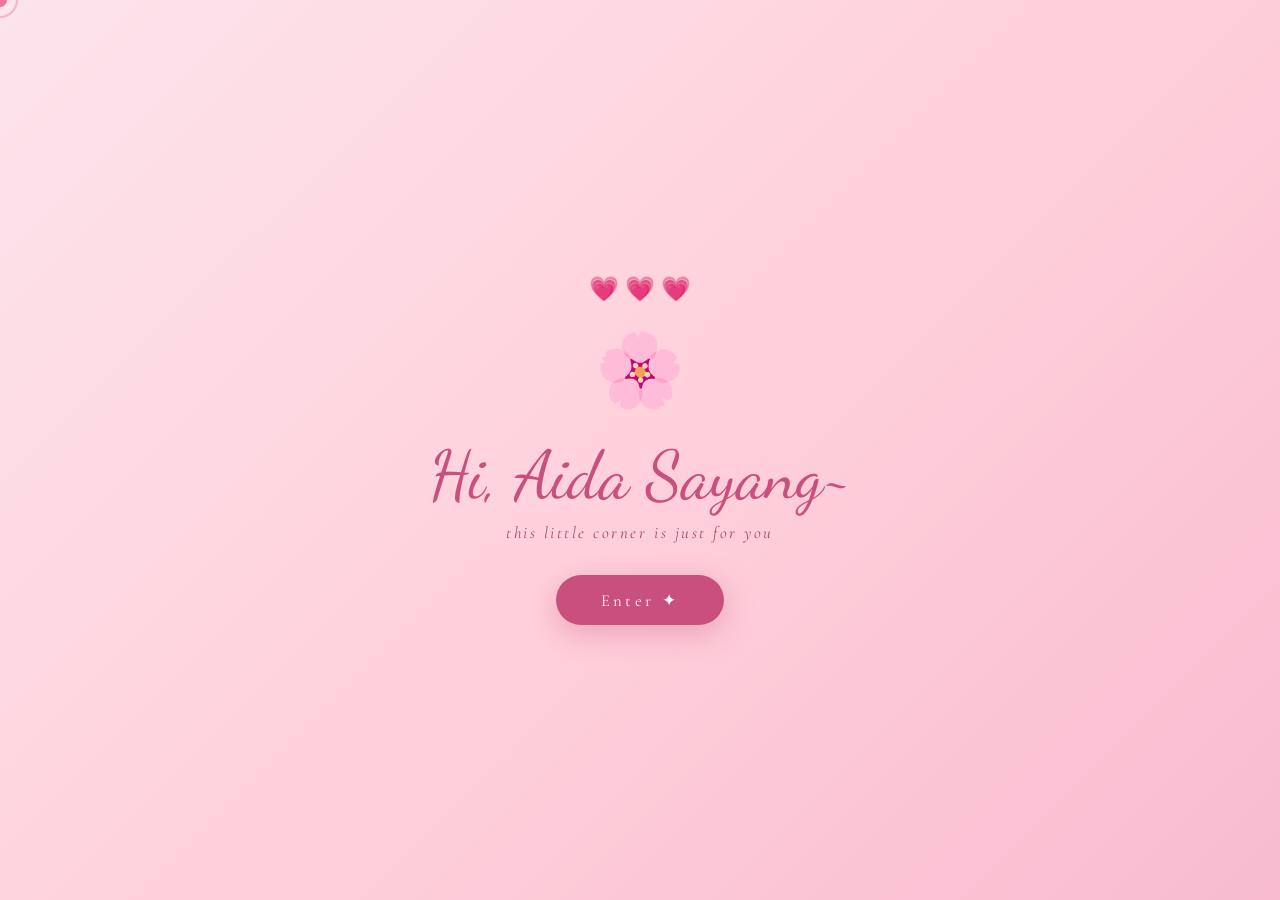
==== commit a91828bf: "delete text" ====
--- a/index.html
+++ b/index.html
@@ -103,15 +103,12 @@
           <div id="lockScreen" class="lock-screen">
             <span class="lock-icon">🔐</span>
             <div class="lock-title">Khusus untukmu</div>
-            <div class="lock-sub">Masukkan kata sandi untuk membaca pesan</div>
             <div class="pass-row">
               <input id="passInput" class="pass-input" type="password" placeholder="kata sandi..."
                 onkeydown="if(event.key==='Enter')checkPass()">
               <button class="btn-primary" onclick="checkPass()">Buka 🔓</button>
             </div>
             <div class="pass-err" id="passErr">❌ Kata sandi salah, sayang~</div>
-            <div style="margin-top:1rem;font-size:.82rem;color:var(--soft-pink);font-style:italic;">Hint: kata sayang +
-              ku</div>
           </div>
           <div id="msgBox" style="display:none">
             <div class="msg-box-header">
